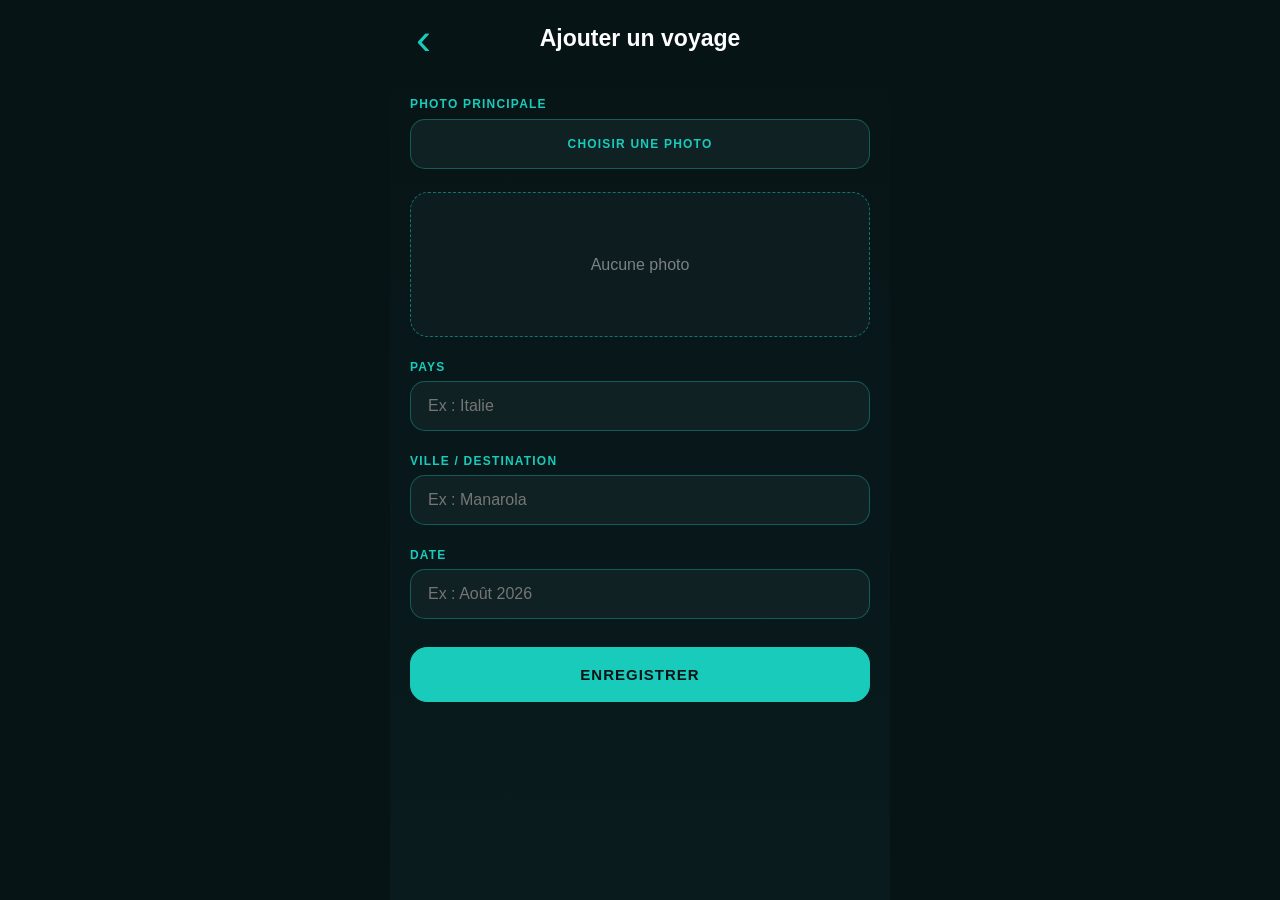
==== ajout.html @ 7f533900 "Add files via upload" ====
<!DOCTYPE html>
<html lang="fr">

<head>
    <meta charset="UTF-8">
    <meta name="viewport" content="width=device-width, initial-scale=1.0">
    <meta name="theme-color" content="#071416">

    <title>Ajouter un voyage</title>

    <link rel="stylesheet" href="style.css">
</head>

<body>

<main class="page-ajout">

    <header class="topbar">
        <button id="retour" class="retour">‹</button>
        <h1>Ajouter un voyage</h1>
    </header>

    <form id="formVoyage" class="form-voyage">

        <div class="photo-section">

    <span class="photo-titre">PHOTO PRINCIPALE</span>

    <label for="photo" class="choisir-photo">
        CHOISIR UNE PHOTO
    </label>

    <input
        id="photo"
        type="file"
        accept="image/*"
        hidden
    >

</div>

<div id="apercuPhoto" class="apercu-photo">
    <span>Aucune photo</span>
</div>

        <label>
            PAYS
            <input
                id="pays"
                type="text"
                placeholder="Ex : Italie"
                required
            >
        </label>

        <label>
            VILLE / DESTINATION
            <input
                id="ville"
                type="text"
                placeholder="Ex : Manarola"
            >
        </label>

        <label>
    DATE
    <input
        id="date"
        type="text"
        placeholder="Ex : Août 2026"
        maxlength="30"
        required
    >
</label>

        <button type="submit" class="enregistrer">
            ENREGISTRER
        </button>

    </form>

</main>

<script src="ajout.js"></script>

</body>
</html>
---- style.css ----
html,
body {
    margin: 0;
    width: 100%;
    height: 100%;
    overflow: hidden;
}

.accueil,
.page-ajout {
    height: 100dvh;
    min-height: 0;
    overflow: hidden;
}

* {
    box-sizing: border-box;
}

html,
body {
    margin: 0;
    width: 100%;
    min-height: 100%;
}

body {
    background: #071416;
    font-family: Arial, sans-serif;
}


/* PAGE ACCUEIL */

.accueil {
    position: relative;

    width: 100%;
    max-width: 500px;
    min-height: 100vh;

    margin: auto;

    background-image: url("fond.png");
    background-size: 100% auto;
    background-position: center -45px;
    background-repeat: no-repeat;

    overflow: hidden;
}


/* PROCHAIN VOYAGE */

.prochain-voyage {
    position: relative;

    width: 82%;
    aspect-ratio: 0.95;

    margin: 160px auto 0;

    border-radius: 25px;
    overflow: hidden;

    background: #101a1c;

    box-shadow:
        0 12px 30px rgba(0, 0, 0, .35),
        0 0 18px rgba(18, 203, 190, .08);
}


/* ÉTAT VIDE */

.voyage-vide {
    position: absolute;
    inset: 0;

    display: flex;
    align-items: center;
    justify-content: center;

    background:
        radial-gradient(
            circle at center,
            rgba(18, 203, 190, .12),
            transparent 60%
        );
}

.voyage-vide svg {
    width: 35%;
    height: auto;

    fill: #18cbbb;

    filter:
        drop-shadow(0 0 10px rgba(18, 203, 190, .35));
}


/* PHOTO DU PROCHAIN VOYAGE */

.photo-voyage {
    width: 100%;
    height: 100%;

    object-fit: cover;
    display: block;

    filter:
        saturate(1.15)
        contrast(1.15)
        brightness(.82)
        sepia(.10);

    transform: scale(1.04);
}

.prochain-voyage::after {
    content: "";

    position: absolute;
    inset: 0;

    pointer-events: none;

    background:
        linear-gradient(
            180deg,
            rgba(5, 25, 27, .10) 0%,
            rgba(5, 25, 27, .05) 38%,
            rgba(3, 18, 20, .72) 100%
        ),
        radial-gradient(
            ellipse at center,
            rgba(25, 203, 187, .08) 0%,
            transparent 58%,
            rgba(0, 10, 12, .60) 100%
        );

    box-shadow:
        inset 0 0 45px rgba(0, 10, 12, .65),
        inset 0 0 18px rgba(25, 203, 187, .20);

    z-index: 2;
}

/* BOUTONS PNG */

.bouton-image {
    display: block;

    padding: 0;
    margin-left: auto;
    margin-right: auto;

    border: 0;
    background: transparent;

    cursor: pointer;

    -webkit-tap-highlight-color: transparent;
}

.bouton-image img {
    display: block;
    width: 100%;
    height: auto;

    user-select: none;
    -webkit-user-drag: none;
}


/* MES VOYAGES */

.bouton-voyages {
    width: 86%;
    margin-top: 19px;
}


/* AJOUTER */

.bouton-ajouter {
    width: 24%;
    margin-top: 20px;
}


/* PETIT EFFET AU CLIC */

.bouton-image {
    transition: transform .15s ease;
}

.bouton-image:active {
    transform: scale(.94);
}

/* =========================
   PAGE AJOUTER
========================= */

.page-ajout {
    width: 100%;
    max-width: 500px;
    min-height: 100vh;

    margin: auto;
    padding: 25px 20px;

    background:
        linear-gradient(
            180deg,
            #071416 0%,
            #091b1d 100%
        );

    color: white;
}


.topbar {
    position: relative;

    display: flex;
    align-items: center;
    justify-content: center;

    margin-bottom: 35px;
}


.topbar h1 {
    margin: 0;

    font-size: 23px;
    font-weight: 600;
}


.retour {
    position: absolute;
    left: 0;

    border: 0;
    background: transparent;

    color: #19cbbb;

    font-size: 45px;
    line-height: 1;

    cursor: pointer;
}


.form-voyage {
    display: flex;
    flex-direction: column;

    gap: 23px;
    margin-top: 45px;
}


.form-voyage label {
    display: flex;
    flex-direction: column;

    gap: 7px;

    color: #19cbbb;

    font-size: 12px;
    font-weight: 700;

    letter-spacing: 1.2px;
}


.form-voyage input[type="text"],
.form-voyage input[type="date"] {
    width: 100%;
    height: 50px;

    padding: 0 17px;

    border: 1px solid rgba(25, 203, 187, .35);
    border-radius: 15px;

    outline: none;

    background: #102123;

    color: white;

    font-size: 16px;
}


.form-voyage input:focus {
    border-color: #19cbbb;

    box-shadow:
        0 0 12px rgba(25, 203, 187, .15);
}

.photo-section {
    display: flex;
    flex-direction: column;
    gap: 8px;
}

.photo-titre {
    color: #19cbbb;
    font-size: 12px;
    font-weight: 700;
    letter-spacing: 1.2px;
}

.choisir-photo {
    display: flex;
    align-items: center;
    justify-content: center;

    width: 100%;
    height: 50px;

    border: 1px solid rgba(25, 203, 187, .35);
    border-radius: 15px;

    background: #102123;

    color: white;

    font-size: 15px;
    font-weight: 600;
    letter-spacing: .5px;

    cursor: pointer;

    -webkit-tap-highlight-color: transparent;
}

.choisir-photo:active {
    transform: scale(.98);
    border-color: #19cbbb;
}


.apercu-photo {
    display: flex;
    align-items: center;
    justify-content: center;

    width: 100%;
    height: 145px;

    overflow: hidden;

    border: 1px dashed rgba(25, 203, 187, .5);
    border-radius: 18px;

    background: #0d1c1e;

    color: rgba(255, 255, 255, .45);
}


.apercu-photo img {
    width: 100%;
    height: 100%;

    object-fit: cover;
}


.enregistrer {
    height: 55px;

    margin-top: 5px;

    border: 1px solid #19cbbb;
    border-radius: 17px;

    background: #19cbbb;

    color: #071416;

    font-size: 15px;
    font-weight: 800;

    letter-spacing: 1px;

    cursor: pointer;
}


.enregistrer:active {
    transform: scale(.97);
}

/* =========================
   TOAST
========================= */

.toast {
    position: fixed;

    left: 50%;
    bottom: 35px;

    transform: translate(-50%, 20px);

    padding: 12px 20px;

    border: 1px solid rgba(25, 203, 187, .4);
    border-radius: 20px;

    background: #102123;

    color: white;

    font-size: 15px;
    font-weight: 600;

    white-space: nowrap;

    opacity: 0;

    z-index: 1000;

    transition:
        opacity .3s,
        transform .3s;

    box-shadow:
        0 5px 25px rgba(0, 0, 0, .4);
}

.toast.show {
    opacity: 1;
    transform: translate(-50%, 0);
}

.toast .check {
    color: #19cbbb;
    font-weight: 800;
    margin-right: 6px;
}

/* TAMPON VOYAGE */

.tampon-voyage {
    position: absolute;
    right: 18px;
    top: 18px;

    width: 105px;
    height: 105px;

    border: 3px solid rgba(255, 255, 255, .72);
    border-radius: 50%;

    display: flex;
    flex-direction: column;
    align-items: center;
    justify-content: center;

    color: rgba(255, 255, 255, .78);

    transform: rotate(-12deg);

    z-index: 3;

    opacity: .75;

    text-transform: uppercase;

    box-shadow:
        inset 0 0 0 4px rgba(255, 255, 255, .10);
}

.tampon-voyage::before {
    content: "";

    position: absolute;
    inset: 6px;

    border: 1px dashed rgba(255, 255, 255, .55);
    border-radius: 50%;
}

.tampon-avion {
    font-size: 60px;
    line-height: 1;

    margin-bottom: 4px;

    transform: rotate(-5deg);
}

#tamponDate {
    max-width: 80px;

    font-size: 11px;
    font-weight: 800;
    letter-spacing: 1px;

    text-align: center;
    line-height: 1.2;
}

.infos-prochain-voyage {
    position: absolute;

    left: 20px;
    bottom: 18px;

    display: flex;
    flex-direction: column;
    gap: 8px;

    z-index: 3;
}

.info-voyage {
    display: flex;
    align-items: center;
    gap: 9px;

    color: white;

    font-family: "Trebuchet MS", Arial, sans-serif;
    font-size: 18px;
    font-weight: 600;
    letter-spacing: .4px;

    text-shadow:
        0 2px 5px rgba(0, 0, 0, .9),
        0 0 8px rgba(0, 0, 0, .5);
}

.info-voyage svg {
    width: 20px;
    height: 20px;

    flex-shrink: 0;

    fill: none;
    stroke: #19cbbb;
    stroke-width: 2;
    stroke-linecap: round;
    stroke-linejoin: round;

    filter:
        drop-shadow(0 1px 3px rgba(0, 0, 0, .8));
}

.retour {
    -webkit-tap-highlight-color: transparent;
    -webkit-touch-callout: none;
    user-select: none;
}

.retour:focus,
.retour:active {
    outline: none;
    background: transparent;
}

/* =========================
   PAGE MES VOYAGES
========================= */

.page-voyages {
    position: relative;

    width: 100%;
    max-width: 500px;
    height: 100dvh;

    margin: auto;

    padding: 0;

    background-image: url("fond.png");
    background-size: 100% auto;
    background-position: center -45px;
    background-repeat: no-repeat;

    color: white;

    overflow: hidden;
}

.page-voyages::-webkit-scrollbar {
    display: none;
}

.retour-voyages {
    top: 15px;
    left: 22px;

    width: 42px;
    height: 48px;
    padding: 0;

    border: 0;
    border-radius: 0;

    color: white;

    font-size: 42px;
    line-height: 45px;

    background: transparent;
}

.retour-voyages:active {
    transform: translateX(-2px) scale(.96);
}

.liste-voyages {
    position: absolute;

    top: 175px;
    bottom: 100px;

    left: 4%;

    display: flex;
    flex-direction: column;
    gap: 13px;

    width: 92%;

    overflow-y: auto;
    overflow-x: hidden;

    padding-bottom: 10px;

    scrollbar-width: none;
}

.liste-voyages::-webkit-scrollbar {
    display: none;
}

.carte-voyage {
    position: relative;

    display: flex;

    width: 100%;
    height: 140px;
    min-height: 140px;
    max-height: 140px;

    overflow: hidden;

    border: 1px solid rgba(25, 203, 187, .55);
    border-radius: 17px;

    background:
        linear-gradient(
            100deg,
            rgba(8, 24, 27, .96),
            rgba(5, 19, 22, .94)
        );

    box-shadow:
        0 7px 20px rgba(0, 0, 0, .30),
        0 0 12px rgba(25, 203, 187, .07);

    flex-shrink: 0;
    overflow: hidden;
}

.photo-carte {
    width: 45%;
    min-width: 45%;
    height: 140px;
    flex-shrink: 0;
    overflow: hidden;

    background:
        radial-gradient(
            circle at center,
            rgba(25, 203, 187, .12),
            transparent 65%
        );
}

.photo-carte img {
    display: block;
    border-radius: 0 12px 12px 0;
    width: 100%;
    height: 100%;
    object-fit: cover;
    filter:
        saturate(.90)
        contrast(.95)
        brightness(.88);
}

.photo-carte img.photo-manquante {
    opacity: 0;
}

.contenu-carte {
    position: relative;

    flex: 1;

    min-width: 0;

    padding: 11px 38px 9px 14px;
}

.contenu-carte h2 {
    margin: 0 0 14px;

    color: #19cbbb;

    font-family:
        "Segoe Print",
        "Bradley Hand",
        "Brush Script MT",
        cursive;

    font-size: 32px;
    font-weight: 500;
    line-height: 1;

    text-shadow:
        0 2px 5px rgba(0, 0, 0, .55);
}

.ligne-voyage {
    display: flex;
    align-items: center;

    min-height: 22px;

    gap: 7px;

    color: white;

    font-family:
        "Trebuchet MS",
        Arial,
        sans-serif;

    font-size: 14px;
    font-weight: 500;

    text-shadow:
        0 2px 4px rgba(0, 0, 0, .75);
}

.ligne-voyage + .ligne-voyage {
    margin-top: 3px;
}

.ligne-voyage svg {
    width: 22px;
    height: 22px;

    flex: 0 0 16px;

    fill: none;
    stroke: #19cbbb;
    stroke-width: 2;
    stroke-linecap: round;
    stroke-linejoin: round;

    filter:
        drop-shadow(0 1px 3px rgba(0, 0, 0, .75));
}

.signet-voyage {
    position: absolute;

    top: -1px;
    right: 18px;

    width: 27px;
    height: 40px;

    background: linear-gradient(180deg, #25d8c6 0%, #0b9f97 100%);

    filter:
        drop-shadow(0 2px 5px rgba(0, 0, 0, .35))
        drop-shadow(0 0 5px rgba(25, 203, 187, .28));

    clip-path: polygon(
        0 0,
        100% 0,
        100% 100%,
        50% 78%,
        0 100%
    );

    opacity: .96;
}

.signet-voyage::after {
    content: "✦";
    position: absolute;
    top: 5px;
    left: 0;
    width: 100%;
    text-align: center;
    color: rgba(255,255,255,.7);
    font-size: 8px;
}

.liste-vide {
    display: flex;
    align-items: center;
    justify-content: center;

    min-height: 190px;

    border: 1px solid rgba(25, 203, 187, .25);
    border-radius: 22px;

    background: rgba(7, 20, 22, .65);

    color: rgba(255, 255, 255, .65);

    font-size: 15px;
}

.actions-voyages {
    position: absolute;

    left: 4%;
    bottom: 18px;

    display: flex;
    gap: 13px;

    width: 92%;

    z-index: 20;
}

.action-voyage {
    display: flex;
    align-items: center;
    justify-content: center;

    gap: 12px;

    width: 50%;
    height: 58px;

    border: 1px solid #19cbbb;
    border-radius: 17px;

    background: rgba(7, 20, 22, .72);

    color: white;

    font-family:
        "Trebuchet MS",
        Arial,
        sans-serif;

    font-size: 20px;
    font-weight: 700;

    letter-spacing: .7px;

    cursor: pointer;

    -webkit-tap-highlight-color: transparent;
}

.action-voyage svg {
    width: 24px;
    height: 24px;

    fill: none;
    stroke: #19cbbb;
    stroke-width: 2;
    stroke-linecap: round;
    stroke-linejoin: round;
}

.action-voyage:active {
    transform: scale(.97);
    background: rgba(25, 203, 187, .10);
}

@media (max-width: 380px) {

    .carte-voyage {
        min-height: 158px;
    }

    .contenu-carte {
        padding-left: 15px;
        padding-right: 38px;
    }

    .contenu-carte h2 {
        font-size: 25px;
        margin-bottom: 9px;
    }

    .ligne-voyage {
        font-size: 14px;
    }

    .ligne-voyage svg {
        width: 20px;
        height: 20px;
        flex-basis: 18px;
    }

    .signet-voyage {
        right: 20px;
        width: 34px;
        height: 50px;
    }
}
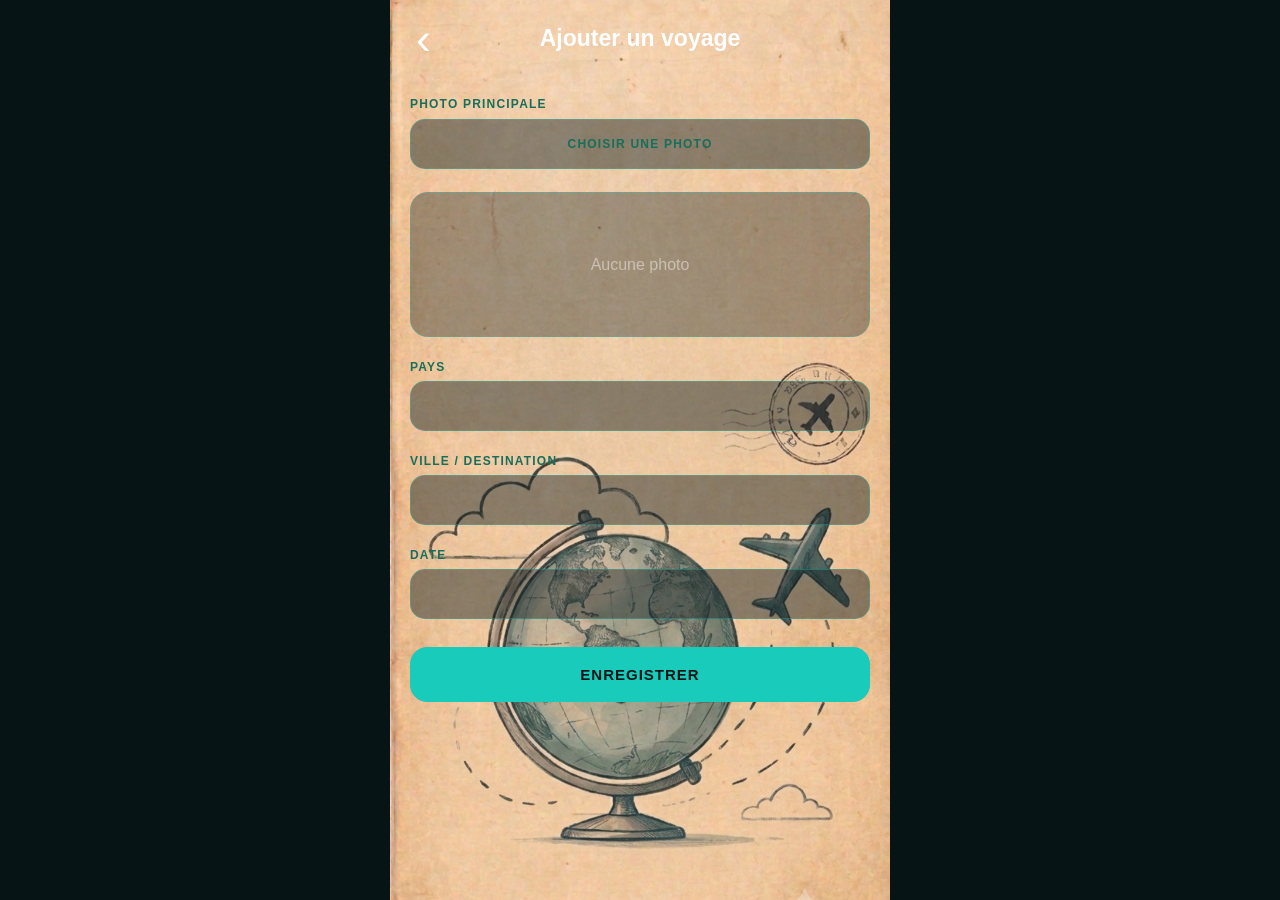
==== commit d5e1d097: "Remove placeholder text from input fields Removed placeholder text from input fields for country, ci" ====
--- a/ajout.html
+++ b/ajout.html
@@ -48,7 +48,6 @@
             <input
                 id="pays"
                 type="text"
-                placeholder="Ex : Italie"
                 required
             >
         </label>
@@ -58,7 +57,6 @@
             <input
                 id="ville"
                 type="text"
-                placeholder="Ex : Manarola"
             >
         </label>
 
@@ -67,7 +65,6 @@
     <input
         id="date"
         type="text"
-        placeholder="Ex : Août 2026"
         maxlength="30"
         required
     >
--- a/style.css
+++ b/style.css
@@ -177,10 +177,15 @@
 /* MES VOYAGES */
 
 .bouton-voyages {
-    width: 86%;
+    width: 90%;
     margin-top: 19px;
 }
 
+.bouton-voyages img {
+    width: 100%;
+    height: 100px;
+    filter: drop-shadow(0 5px 8px rgba(0, 0, 0, .45));
+}
 
 /* AJOUTER */
 
@@ -197,7 +202,14 @@
 }
 
 .bouton-image:active {
-    transform: scale(.94);
+    animation: rebond-bouton .35s ease;
+}
+
+@keyframes rebond-bouton {
+    0%   { transform: scale(1); }
+    35%  { transform: scale(.88); }
+    65%  { transform: scale(1.06); }
+    100% { transform: scale(1); }
 }
 
 /* =========================
@@ -212,12 +224,10 @@
     margin: auto;
     padding: 25px 20px;
 
-    background:
-        linear-gradient(
-            180deg,
-            #071416 0%,
-            #091b1d 100%
-        );
+    background-image: url("fond-ajouter.png");
+    background-size: cover;
+    background-position: center;
+    background-repeat: no-repeat;
 
     color: white;
 }
@@ -249,7 +259,7 @@
     border: 0;
     background: transparent;
 
-    color: #19cbbb;
+    color: white;
 
     font-size: 45px;
     line-height: 1;
@@ -273,7 +283,7 @@
 
     gap: 7px;
 
-    color: #19cbbb;
+    color: #176F5A;
 
     font-size: 12px;
     font-weight: 700;
@@ -294,8 +304,7 @@
 
     outline: none;
 
-    background: #102123;
-
+    background: rgba(16, 33, 35, .45);
     color: white;
 
     font-size: 16px;
@@ -316,7 +325,7 @@
 }
 
 .photo-titre {
-    color: #19cbbb;
+    color: #176F5A;
     font-size: 12px;
     font-weight: 700;
     letter-spacing: 1.2px;
@@ -333,7 +342,7 @@
     border: 1px solid rgba(25, 203, 187, .35);
     border-radius: 15px;
 
-    background: #102123;
+    background: rgba(16, 33, 35, .45);
 
     color: white;
 
@@ -347,7 +356,7 @@
 }
 
 .choisir-photo:active {
-    transform: scale(.98);
+    animation: rebond-bouton .35s ease;
     border-color: #19cbbb;
 }
 
@@ -365,7 +374,7 @@
     border: 1px dashed rgba(25, 203, 187, .5);
     border-radius: 18px;
 
-    background: #0d1c1e;
+    background: rgba(13, 28, 30, .35);
 
     color: rgba(255, 255, 255, .45);
 }
@@ -401,7 +410,7 @@
 
 
 .enregistrer:active {
-    transform: scale(.97);
+    animation: rebond-bouton .35s ease;
 }
 
 /* =========================
@@ -420,11 +429,8 @@
 
     border: 1px solid rgba(25, 203, 187, .4);
     border-radius: 20px;
-
     background: #102123;
-
-    color: white;
-
+    color: white;
     font-size: 15px;
     font-weight: 600;
 
@@ -457,13 +463,14 @@
 
 .tampon-voyage {
     position: absolute;
+
     right: 18px;
     top: 18px;
 
     width: 105px;
     height: 105px;
 
-    border: 3px solid rgba(255, 255, 255, .72);
+    border: 3px solid rgba(255, 255, 255, .95);
     border-radius: 50%;
 
     display: flex;
@@ -471,18 +478,25 @@
     align-items: center;
     justify-content: center;
 
-    color: rgba(255, 255, 255, .78);
+    color: white;
 
     transform: rotate(-12deg);
 
     z-index: 3;
 
-    opacity: .75;
+    opacity: .95;
 
     text-transform: uppercase;
 
+    background: rgba(5, 25, 27, .28);
+
     box-shadow:
-        inset 0 0 0 4px rgba(255, 255, 255, .10);
+        inset 0 0 0 4px rgba(255, 255, 255, .18),
+        0 0 8px rgba(0, 0, 0, .65),
+        0 0 14px rgba(255, 255, 255, .20);
+
+    text-shadow:
+        0 2px 4px rgba(0, 0, 0, .9);
 }
 
 .tampon-voyage::before {
@@ -491,28 +505,36 @@
     position: absolute;
     inset: 6px;
 
-    border: 1px dashed rgba(255, 255, 255, .55);
+    border: 2px dashed rgba(255, 255, 255, .85);
     border-radius: 50%;
 }
 
 .tampon-avion {
-    font-size: 60px;
+    font-size: 56px;
     line-height: 1;
-
-    margin-bottom: 4px;
-
-    transform: rotate(-5deg);
+    margin-bottom: 5px;
+
+    color: white;
+
+    transform: rotate(-15deg);
+
+    filter:
+        drop-shadow(0 2px 3px rgba(0, 0, 0, .9));
 }
 
 #tamponDate {
-    max-width: 80px;
-
+    max-width: 82px;
+    color: white;
     font-size: 11px;
     font-weight: 800;
+
     letter-spacing: 1px;
 
     text-align: center;
     line-height: 1.2;
+
+    text-shadow:
+        0 2px 4px rgba(0, 0, 0, .95);
 }
 
 .infos-prochain-voyage {
@@ -520,7 +542,6 @@
 
     left: 20px;
     bottom: 18px;
-
     display: flex;
     flex-direction: column;
     gap: 8px;
@@ -532,7 +553,6 @@
     display: flex;
     align-items: center;
     gap: 9px;
-
     color: white;
 
     font-family: "Trebuchet MS", Arial, sans-serif;
@@ -603,7 +623,7 @@
 }
 
 .retour-voyages {
-    top: 15px;
+    top: 30px;
     left: 22px;
 
     width: 42px;
@@ -627,23 +647,17 @@
 
 .liste-voyages {
     position: absolute;
-
     top: 175px;
-    bottom: 100px;
-
+    bottom: 140px;
     left: 4%;
-
     display: flex;
     flex-direction: column;
-    gap: 13px;
+    gap: 18px;
 
     width: 92%;
-
     overflow-y: auto;
     overflow-x: hidden;
-
     padding-bottom: 10px;
-
     scrollbar-width: none;
 }
 
@@ -653,17 +667,15 @@
 
 .carte-voyage {
     position: relative;
-
-    display: flex;
-
-    width: 100%;
-    height: 140px;
-    min-height: 140px;
-    max-height: 140px;
+    display: flex;
+
+    width: 100%;
+    height: 158px;
+    min-height: 158px;
+    max-height: 158px;
 
     overflow: hidden;
-
-    border: 1px solid rgba(25, 203, 187, .55);
+    border: 1px solid rgba(23, 111, 90, .55);
     border-radius: 17px;
 
     background:
@@ -684,7 +696,7 @@
 .photo-carte {
     width: 45%;
     min-width: 45%;
-    height: 140px;
+    height: 158px;
     flex-shrink: 0;
     overflow: hidden;
 
@@ -827,7 +839,7 @@
 
     min-height: 190px;
 
-    border: 1px solid rgba(25, 203, 187, .25);
+    border: 1px solid rgba(23, 111, 90, .55);
     border-radius: 22px;
 
     background: rgba(7, 20, 22, .65);
@@ -839,15 +851,11 @@
 
 .actions-voyages {
     position: absolute;
-
     left: 4%;
-    bottom: 18px;
-
+    bottom: 75px;
     display: flex;
     gap: 13px;
-
     width: 92%;
-
     z-index: 20;
 }
 
@@ -855,31 +863,21 @@
     display: flex;
     align-items: center;
     justify-content: center;
-
     gap: 12px;
-
     width: 50%;
     height: 58px;
-
     border: 1px solid #19cbbb;
     border-radius: 17px;
-
     background: rgba(7, 20, 22, .72);
-
-    color: white;
-
+    color: white;
     font-family:
         "Trebuchet MS",
         Arial,
         sans-serif;
-
-    font-size: 20px;
+    font-size: 16px;
     font-weight: 700;
-
     letter-spacing: .7px;
-
     cursor: pointer;
-
     -webkit-tap-highlight-color: transparent;
 }
 
@@ -895,8 +893,27 @@
 }
 
 .action-voyage:active {
-    transform: scale(.97);
+    animation: rebond-bouton .35s ease;
     background: rgba(25, 203, 187, .10);
+}
+
+.btn-supprimer-voyage {
+    position: absolute;
+    right: 8px;
+    bottom: 8px;
+    width: 20px;
+    height: 20px;
+    padding: 0;
+    border: 0;
+    background: transparent;
+    font-size: 0;
+}
+
+.btn-supprimer-voyage::before {
+    content: "×";
+    color: white;
+    font-size: 24px;
+    line-height: 20px;
 }
 
 @media (max-width: 380px) {
@@ -931,3 +948,90 @@
         height: 50px;
     }
 }
+
+.popup-suppression {
+    position: fixed;
+
+    inset: 0;
+
+    z-index: 100;
+
+    display: flex;
+
+    align-items: center;
+    justify-content: center;
+
+    padding: 20px;
+
+    background: rgba(0, 8, 10, .72);
+}
+
+.popup-suppression-contenu {
+    width: min(320px, 90vw);
+
+    padding: 25px 22px;
+
+    border: 1px solid rgba(25, 203, 187, .55);
+
+    border-radius: 22px;
+
+    background: #0b2023;
+
+    box-shadow:
+        0 12px 40px rgba(0, 0, 0, .65),
+        inset 0 0 25px rgba(25, 203, 187, .06);
+
+    text-align: center;
+}
+
+.popup-titre {
+    color: white;
+
+    font-size: 18px;
+    font-weight: 700;
+
+    margin-bottom: 10px;
+}
+
+.popup-message {
+    color: rgba(255, 255, 255, .65);
+
+    font-size: 13px;
+
+    margin-bottom: 22px;
+}
+
+.popup-boutons {
+    display: flex;
+
+    justify-content: center;
+
+    gap: 10px;
+}
+
+.popup-boutons button {
+    border: 0;
+
+    border-radius: 12px;
+
+    padding: 10px 15px;
+
+    font-family: inherit;
+
+    font-size: 12px;
+    font-weight: 700;
+
+    cursor: pointer;
+}
+
+.popup-annuler {
+    color: white;
+
+    background: rgba(255, 255, 255, .10);
+}
+
+.popup-confirmer {
+    color: #071416;
+    background: #19cbbb;
+    box-shadow: none;
+}
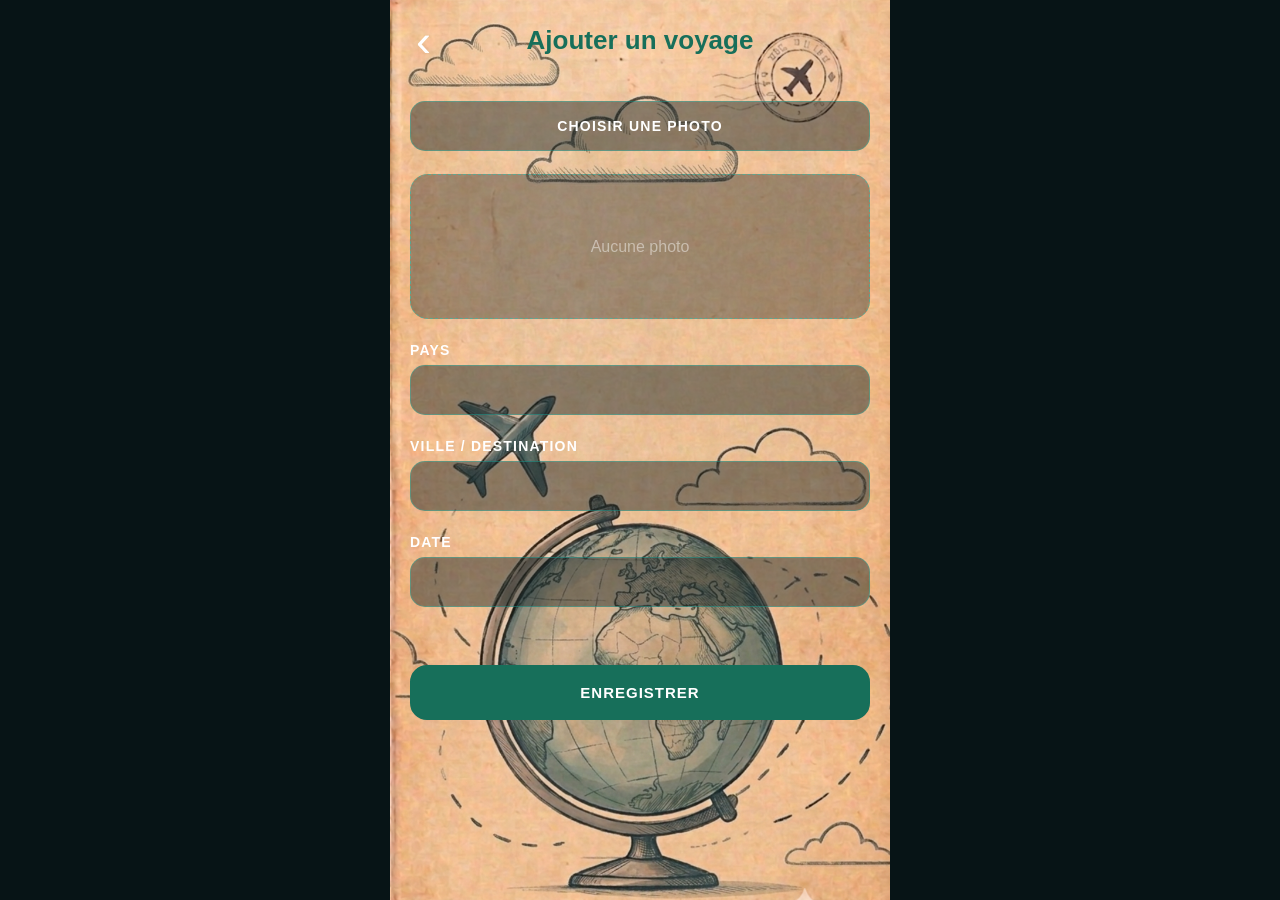
==== commit 61906b88: "Update ajout.html" ====
--- a/ajout.html
+++ b/ajout.html
@@ -23,8 +23,6 @@
     <form id="formVoyage" class="form-voyage">
 
         <div class="photo-section">
-
-    <span class="photo-titre">PHOTO PRINCIPALE</span>
 
     <label for="photo" class="choisir-photo">
         CHOISIR UNE PHOTO
--- a/style.css
+++ b/style.css
@@ -168,7 +168,6 @@
     display: block;
     width: 100%;
     height: auto;
-
     user-select: none;
     -webkit-user-drag: none;
 }
@@ -178,7 +177,7 @@
 
 .bouton-voyages {
     width: 90%;
-    margin-top: 19px;
+    margin-top: 35px;
 }
 
 .bouton-voyages img {
@@ -190,10 +189,19 @@
 /* AJOUTER */
 
 .bouton-ajouter {
-    width: 24%;
-    margin-top: 20px;
-}
-
+    width: 75%;
+    height: 45px;
+    margin-top: 30px;
+    background: transparent;
+    border: none;
+    cursor: pointer;
+}
+
+.bouton-ajouter img {
+    width: 100%;
+    height: auto;
+    filter: drop-shadow(0 5px 10px rgba(0, 0, 0, .45));
+}
 
 /* PETIT EFFET AU CLIC */
 
@@ -246,9 +254,9 @@
 
 .topbar h1 {
     margin: 0;
-
-    font-size: 23px;
+    font-size: 26px;
     font-weight: 600;
+    color: #176F5A;
 }
 
 
@@ -283,9 +291,9 @@
 
     gap: 7px;
 
-    color: #176F5A;
-
-    font-size: 12px;
+    color: white;
+
+    font-size: 14px;
     font-weight: 700;
 
     letter-spacing: 1.2px;
@@ -325,8 +333,8 @@
 }
 
 .photo-titre {
-    color: #176F5A;
-    font-size: 12px;
+    color: white;
+    font-size: 14px;
     font-weight: 700;
     letter-spacing: 1.2px;
 }
@@ -344,7 +352,7 @@
 
     background: rgba(16, 33, 35, .45);
 
-    color: white;
+    color: #ffffff !important;
 
     font-size: 15px;
     font-weight: 600;
@@ -390,19 +398,17 @@
 
 .enregistrer {
     height: 55px;
-
-    margin-top: 5px;
-
-    border: 1px solid #19cbbb;
+    margin-top: 35px;
+
+    border: 2px solid #176F5A !important;
     border-radius: 17px;
 
-    background: #19cbbb;
-
-    color: #071416;
+    background: #176F5A !important;
+
+    color: #ffffff !important;
 
     font-size: 15px;
     font-weight: 800;
-
     letter-spacing: 1px;
 
     cursor: pointer;
@@ -623,7 +629,7 @@
 }
 
 .retour-voyages {
-    top: 30px;
+    top: 57px;
     left: 22px;
 
     width: 42px;
@@ -798,38 +804,18 @@
 .signet-voyage {
     position: absolute;
 
-    top: -1px;
+    top: 0;
     right: 18px;
 
     width: 27px;
     height: 40px;
 
-    background: linear-gradient(180deg, #25d8c6 0%, #0b9f97 100%);
+    object-fit: fill;
+
+    z-index: 3;
 
     filter:
-        drop-shadow(0 2px 5px rgba(0, 0, 0, .35))
-        drop-shadow(0 0 5px rgba(25, 203, 187, .28));
-
-    clip-path: polygon(
-        0 0,
-        100% 0,
-        100% 100%,
-        50% 78%,
-        0 100%
-    );
-
-    opacity: .96;
-}
-
-.signet-voyage::after {
-    content: "✦";
-    position: absolute;
-    top: 5px;
-    left: 0;
-    width: 100%;
-    text-align: center;
-    color: rgba(255,255,255,.7);
-    font-size: 8px;
+        drop-shadow(0 2px 5px rgba(0, 0, 0, .35));
 }
 
 .liste-vide {
@@ -971,7 +957,7 @@
 
     padding: 25px 22px;
 
-    border: 1px solid rgba(25, 203, 187, .55);
+    border: 1px solid #176F5A;
 
     border-radius: 22px;
 
@@ -1031,7 +1017,7 @@
 }
 
 .popup-confirmer {
-    color: #071416;
-    background: #19cbbb;
+    color: white;
+    background: #176F5A;
     box-shadow: none;
 }
